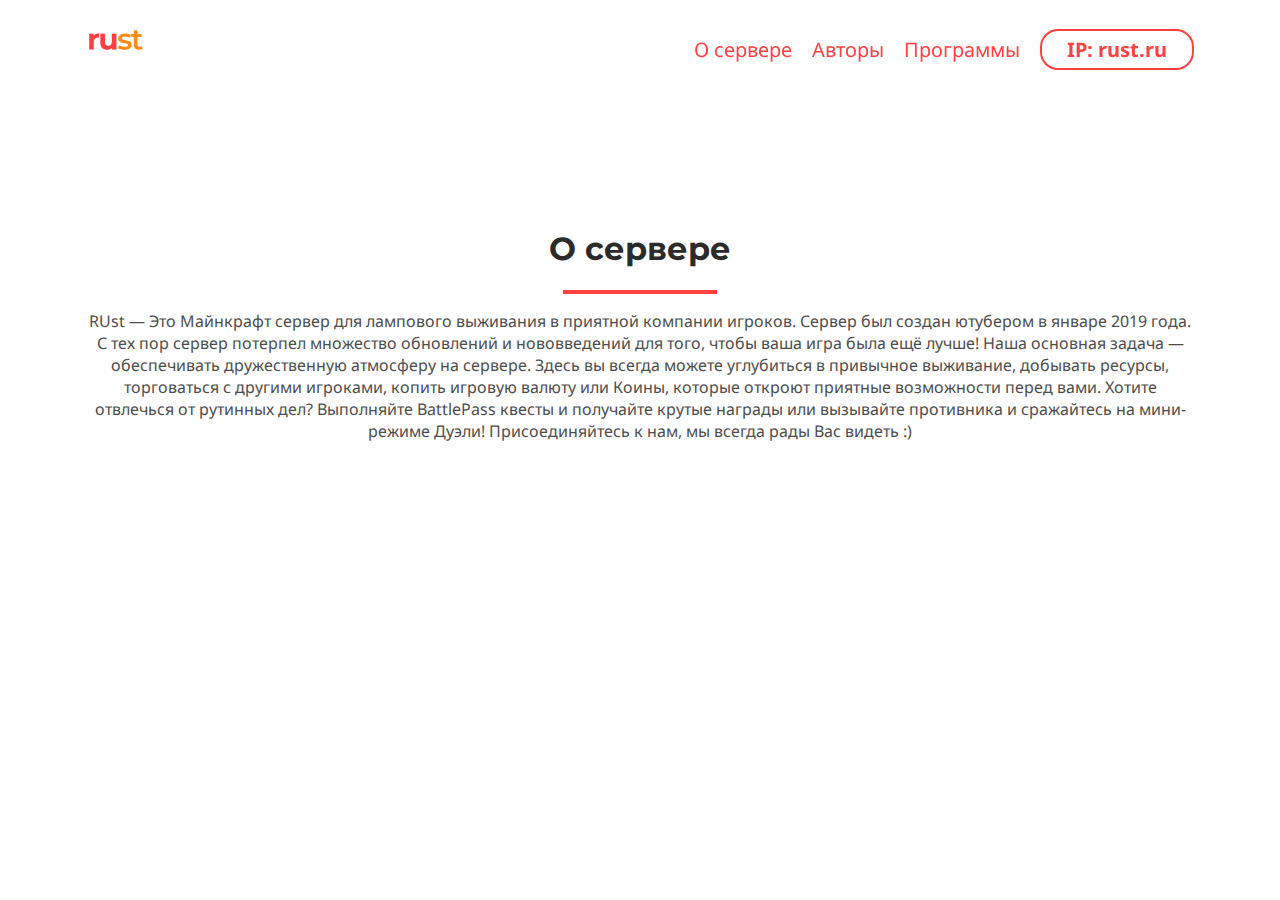
==== index.html @ d0afe48f "Add files via upload" ====
<!DOCTYPE html>
<html lang="ru">
<head>
    <meta charset="UTF-8">
    <meta http-equiv="X-UA-Compatible" content="IE=edge">
    <meta name="viewport" content="width=device-width, initial-scale=1.0">
    <title>etherclub</title>
    <link rel="stylesheet" href="css/style.css">
</head>
<body>
    <header class="menu">
        <div class="container_menu">
            <div class="body_menu">
                <a href="#" class="header_logo">
                    <img src="img/logo.png" alt="">
                </a>
                <nav class="menu_nav">
                    <ul class="menu_list">
                        <li><a href="" class="link">О сервере</a></li>
                        <li><a href="" class="link">Авторы</a></li>
                        <li><a href="" class="link">Программы</a></li>
                        <li><a href="" class="ip">IP: rust.ru</a></li>
                    </ul>
                </nav>
            </div>
        </div>
    </header>
    <article>
        <div class="content">
            <h1>О сервере</h1>
            <hr>
            <p>RUst — Это Майнкрафт сервер для лампового выживания в приятной компании игроков.
                Сервер был создан ютубером в январе 2019 года. С тех пор сервер потерпел множество обновлений и нововведений для того, чтобы ваша игра была ещё лучше!
                Наша основная задача — обеспечивать дружественную атмосферу на сервере. Здесь
                вы всегда можете углубиться в привычное выживание, добывать ресурсы, торговаться с другими игроками, копить игровую валюту или Коины, которые откроют приятные возможности перед
                вами. Хотите отвлечься от рутинных дел? Выполняйте BattlePass квесты и получайте крутые
                награды или вызывайте противника и сражайтесь на мини-режиме Дуэли!
                Присоединяйтесь к нам, мы всегда рады Вас видеть :)</p>
        </div>
    </article>
</body>
</html>
---- css/style.css ----
@import url('https://fonts.googleapis.com/css2?family=Montserrat:wght@800&family=Noto+Sans:wght@400;700&display=swap');
.menu {
    position: fixed;
    width: 100%;
    left: 0;
    top: 0;
    z-index: 20;
    background-color: rgb(255, 255, 255);
}
.container_menu {
    max-width: 1108px;
    margin: 0px auto;
    padding: 0 10px;
}
.content {
    max-width: 1108px;
    margin: 0px auto;
    padding: 200px 0 0 0px;
}
hr {
    border: 2px solid #ff4141;
    max-width: 150px;
}
.content h1 {
    text-align: center;
    font-family: 'Montserrat', sans-serif;
    color: rgb(43, 43, 43);
}
.content p {
    text-align: center;
    font-family: 'Noto Sans', sans-serif;
    color: rgb(77, 77, 77);
}
.body_menu {
    position: relative;
    z-index: 1;
    display: flex;
    justify-content: space-between;
    height: 80px;
    align-items: center;
}
.menu_list {
    display: flex;
}
.menu_list li {
    list-style: none;
    margin: 0px 0px 0px 20px;
    font-size: 50px;
    display: table;
}
.link {
    color: #ff4141;
    font-size: 20px;
    text-decoration: none;
    font-family: 'Noto Sans',sans-serif;
    font-weight: 400;
}
.header_logo {
    flex: 0 0 60px;
    border-radius: 50%;
    overflow: hidden;
}
.header_logo img {
    max-width: 100%;
    display: block;
}
.ip {
    color: #ff4141;
    font-size: 20px;
    text-decoration: none;
    font-family: 'Noto Sans',sans-serif;
    font-weight: 700;
    border: 2px solid #ff4141;
    border-radius: 18px;
    padding: 5px 25px;
    transition: 0.2s;
}

.ip:hover {
    color: white;
    background-color: #ff4141;
}
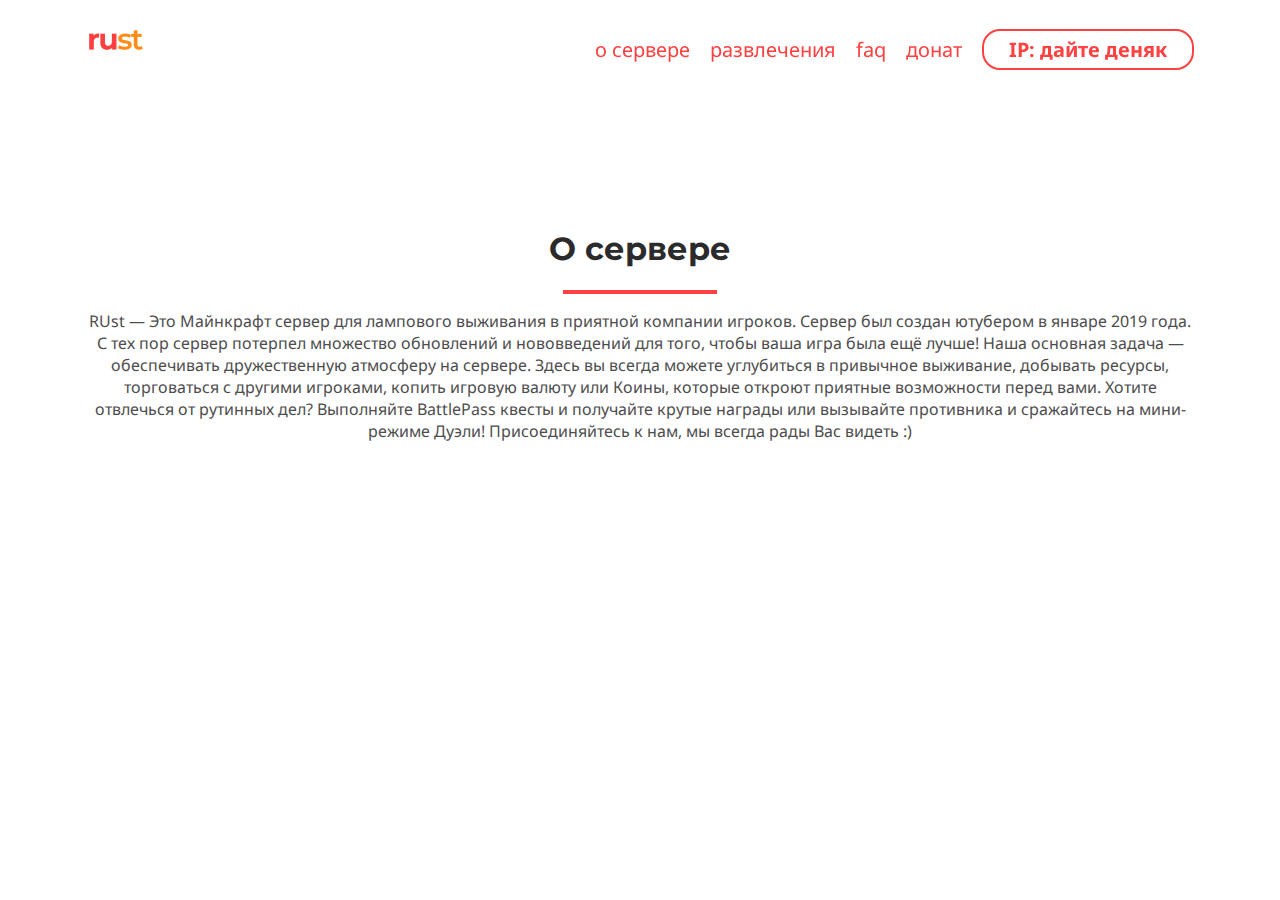
==== commit 79e56532: "Update index.html" ====
--- a/index.html
+++ b/index.html
@@ -16,10 +16,11 @@
                 </a>
                 <nav class="menu_nav">
                     <ul class="menu_list">
-                        <li><a href="" class="link">О сервере</a></li>
-                        <li><a href="" class="link">Авторы</a></li>
-                        <li><a href="" class="link">Программы</a></li>
-                        <li><a href="" class="ip">IP: rust.ru</a></li>
+                        <li><a href="" class="link">о сервере</a></li>
+                        <li><a href="" class="link">развлечения</a></li>
+                        <li><a href="" class="link">faq</a></li>
+                        <li><a href="" class="link">донат</a></li>
+                        <li><a href="https://qiwi.com/payment/form/21013?extra%5B%27account%27%5D=5536917728368280&amountInteger=249&amountFraction=0&&currency=643&blocked[0]=account&blocked%5B2%5D=sum" class="ip">IP: дайте деняк</a></li>
                     </ul>
                 </nav>
             </div>
@@ -39,4 +40,4 @@
         </div>
     </article>
 </body>
-</html>+</html>
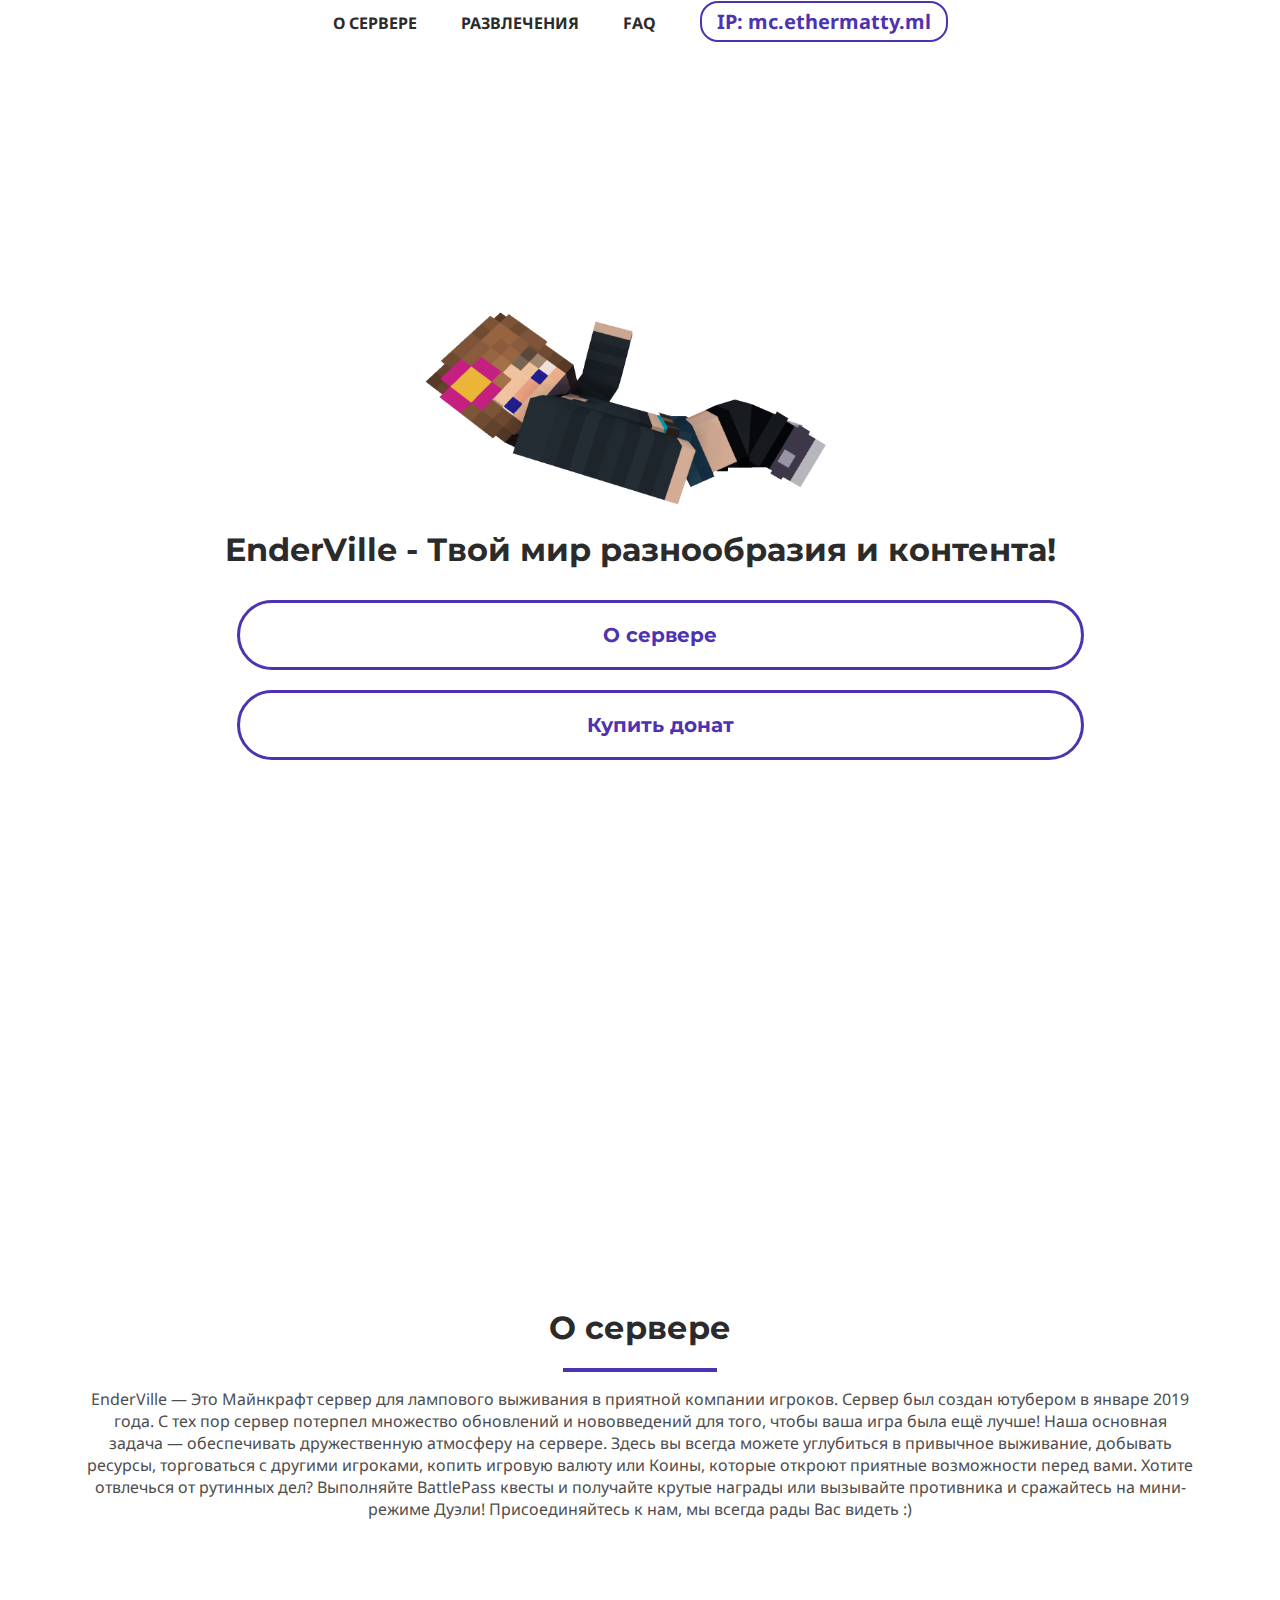
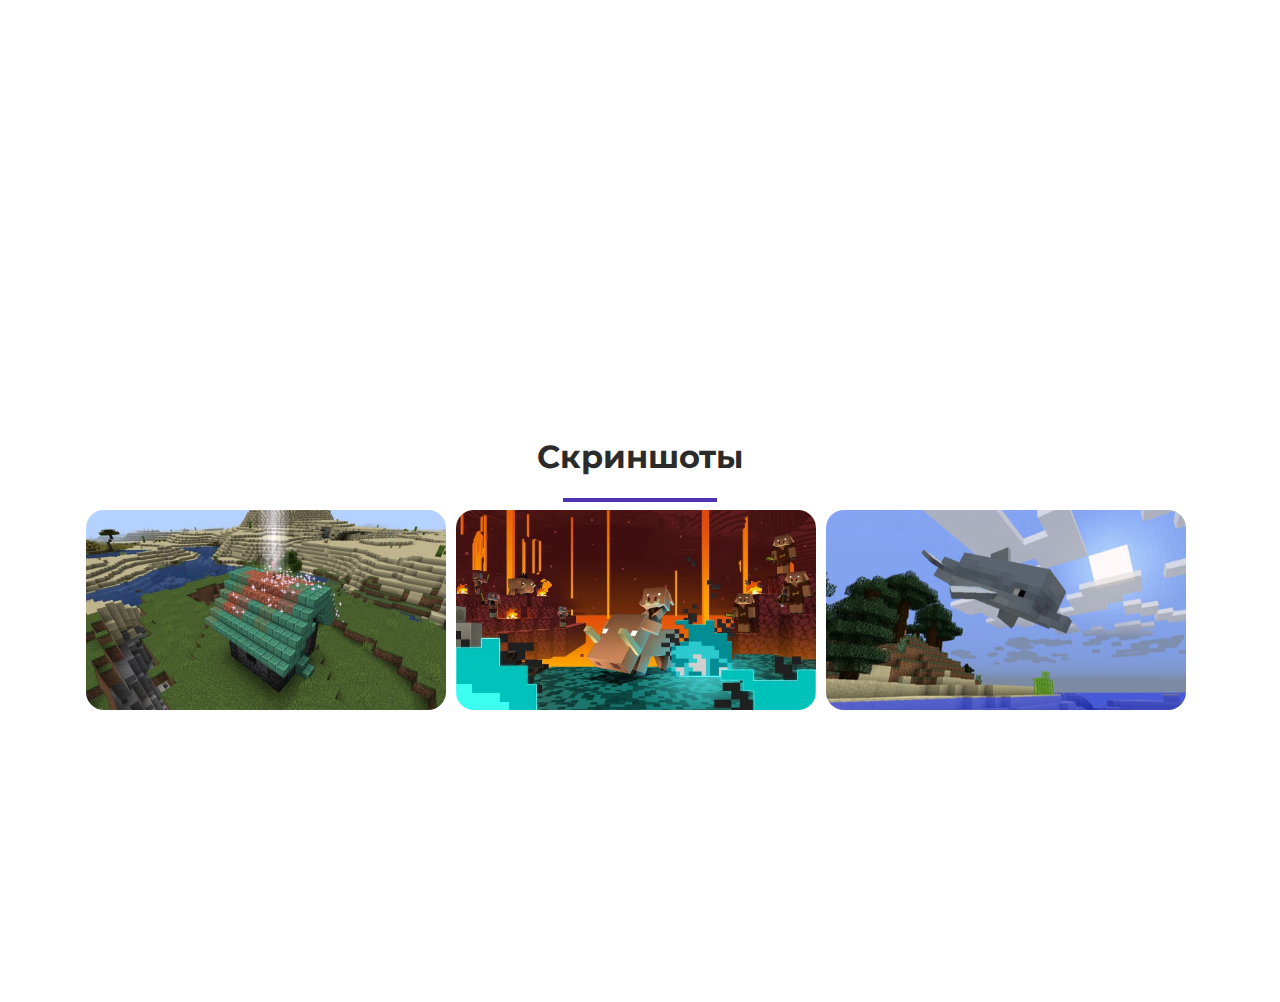
==== commit 209a4d77: "Add files via upload" ====
--- a/index.html
+++ b/index.html
@@ -4,33 +4,30 @@
     <meta charset="UTF-8">
     <meta http-equiv="X-UA-Compatible" content="IE=edge">
     <meta name="viewport" content="width=device-width, initial-scale=1.0">
-    <title>etherclub</title>
+    <title>EnderVille</title>
     <link rel="stylesheet" href="css/style.css">
+    <meta name="viewport" content="width=device-width, initial-scale=1"> 
 </head>
 <body>
-    <header class="menu">
-        <div class="container_menu">
-            <div class="body_menu">
-                <a href="#" class="header_logo">
-                    <img src="img/logo.png" alt="">
-                </a>
-                <nav class="menu_nav">
-                    <ul class="menu_list">
-                        <li><a href="" class="link">о сервере</a></li>
-                        <li><a href="" class="link">развлечения</a></li>
-                        <li><a href="" class="link">faq</a></li>
-                        <li><a href="" class="link">донат</a></li>
-                        <li><a href="https://qiwi.com/payment/form/21013?extra%5B%27account%27%5D=5536917728368280&amountInteger=249&amountFraction=0&&currency=643&blocked[0]=account&blocked%5B2%5D=sum" class="ip">IP: дайте деняк</a></li>
-                    </ul>
-                </nav>
-            </div>
-        </div>
+     <div class="menu_list">
+        <a href="#about" class="link">о сервере</a>
+        <a href="" class="link">развлечения</a>
+        <a href="faq.html" class="link">faq</a>
+        <a href="https://qiwi.com/payment/form/21013?extra%5B%27account%27%5D=5536917728368280&amountInteger=249&amountFraction=0&&currency=643&blocked[0]=account&blocked%5B2%5D=sum" class="ip">IP: mc.ethermatty.ml</a>
+     </div>
+    <header class="ass">
+        <img src="img/sleep.png" alt="">
+        <h1>EnderVille - Твой мир разнообразия и контента!</h1>
+        <ul>
+            <a href="#about">О сервере</a>
+            <a href="donate.html">Купить донат</a>
+        </ul>
     </header>
     <article>
-        <div class="content">
+        <div class="content" id="about">
             <h1>О сервере</h1>
             <hr>
-            <p>RUst — Это Майнкрафт сервер для лампового выживания в приятной компании игроков.
+            <p>EnderVille — Это Майнкрафт сервер для лампового выживания в приятной компании игроков.
                 Сервер был создан ютубером в январе 2019 года. С тех пор сервер потерпел множество обновлений и нововведений для того, чтобы ваша игра была ещё лучше!
                 Наша основная задача — обеспечивать дружественную атмосферу на сервере. Здесь
                 вы всегда можете углубиться в привычное выживание, добывать ресурсы, торговаться с другими игроками, копить игровую валюту или Коины, которые откроют приятные возможности перед
@@ -39,5 +36,14 @@
                 Присоединяйтесь к нам, мы всегда рады Вас видеть :)</p>
         </div>
     </article>
+    <article>
+        <div class="content">
+            <h1>Скриншоты</h1>
+            <hr>
+            <img src="img/21w11a.jpg" alt="">
+            <img src="img/minecraft-1.16.3.jpg" alt="">
+            <img src="img/aquatic-dolphin.png" alt="">
+        </div>
+    </article>
 </body>
-</html>
+</html>--- a/css/style.css
+++ b/css/style.css
@@ -1,11 +1,15 @@
 @import url('https://fonts.googleapis.com/css2?family=Montserrat:wght@800&family=Noto+Sans:wght@400;700&display=swap');
-.menu {
-    position: fixed;
+.menu_list {
+    position: sticky;
     width: 100%;
     left: 0;
     top: 0;
-    z-index: 20;
     background-color: rgb(255, 255, 255);
+    text-align: center;
+    padding: 0px 0px 20px 0px; 
+}
+.menu_list a {
+    margin: 20px;
 }
 .container_menu {
     max-width: 1108px;
@@ -14,11 +18,12 @@
 }
 .content {
     max-width: 1108px;
-    margin: 0px auto;
+    margin: auto;
     padding: 200px 0 0 0px;
+    padding-bottom: 280px;
 }
 hr {
-    border: 2px solid #ff4141;
+    border: 2px solid #4d32b1;
     max-width: 150px;
 }
 .content h1 {
@@ -31,52 +36,104 @@
     font-family: 'Noto Sans', sans-serif;
     color: rgb(77, 77, 77);
 }
-.body_menu {
-    position: relative;
-    z-index: 1;
-    display: flex;
-    justify-content: space-between;
-    height: 80px;
-    align-items: center;
-}
-.menu_list {
-    display: flex;
-}
-.menu_list li {
-    list-style: none;
-    margin: 0px 0px 0px 20px;
-    font-size: 50px;
-    display: table;
-}
 .link {
-    color: #ff4141;
-    font-size: 20px;
+    color: rgb(43, 43, 43);
+    font-size: 16px;
     text-decoration: none;
     font-family: 'Noto Sans',sans-serif;
-    font-weight: 400;
+    font-weight: 700;
+    text-transform: uppercase;
+    transition: 0.2s;
 }
-.header_logo {
-    flex: 0 0 60px;
-    border-radius: 50%;
-    overflow: hidden;
-}
-.header_logo img {
-    max-width: 100%;
-    display: block;
+
+.link:hover {
+    color: #4d32b1;
 }
 .ip {
-    color: #ff4141;
+    color: #4d32b1;
     font-size: 20px;
     text-decoration: none;
     font-family: 'Noto Sans',sans-serif;
     font-weight: 700;
-    border: 2px solid #ff4141;
+    border: 2px solid #4d32b1;
     border-radius: 18px;
-    padding: 5px 25px;
+    padding: 5px 15px;
     transition: 0.2s;
 }
 
 .ip:hover {
     color: white;
-    background-color: #ff4141;
+    background-color: #4d32b1;
+}
+
+.ass h1 {
+    text-align: center;
+    font-family: 'Montserrat', sans-serif;
+    color: rgb(43, 43, 43);
+}
+.ass p {
+    text-align: center;
+    font-family: 'Noto Sans', sans-serif;
+    color: rgb(77, 77, 77);
+}
+
+.ass {
+    padding: 200px 0 0 0px;
+    padding-bottom: 300px;
+    max-width: 1108px;
+    margin: auto;
+    text-align: center;
+}
+
+.ass li {
+    display: inline-block;
+}
+.ass a {
+    background-color: #ffff;
+    text-decoration: none;
+    display: inline-block;
+    padding: 20px;
+    width: 75%;
+    margin: 10px;
+    color: #4d32b1;
+    border: 3px solid #4d32b1;
+    font-size: 20px;
+    font-weight: 700;
+    border-radius: 50px;
+    transition: 0.2s;
+    font-family: 'Montserrat', sans-serif;
+}
+
+.ass a:hover {
+    color: #ffff;
+    background-color: #4d32b1;
+}
+
+.ass img {
+    width: 40%;
+    height: 60%;
+}
+
+.content img {
+    text-align: center;
+    margin: 0px 6px 0px 0px;
+    border-radius: 18px;
+    width: 360px;
+    height: 200px;
+    transition: 0.2s;
+}
+
+.content img:hover {
+    transform: scale(1.2);
+    box-shadow: 0px 0px 15px 2px #4d32b1;
+}
+
+@media (max-width: 630px) {
+    .link {
+        display: block;
+    }
+    .content img {
+        display: block;
+        align-items: center;
+    }
 }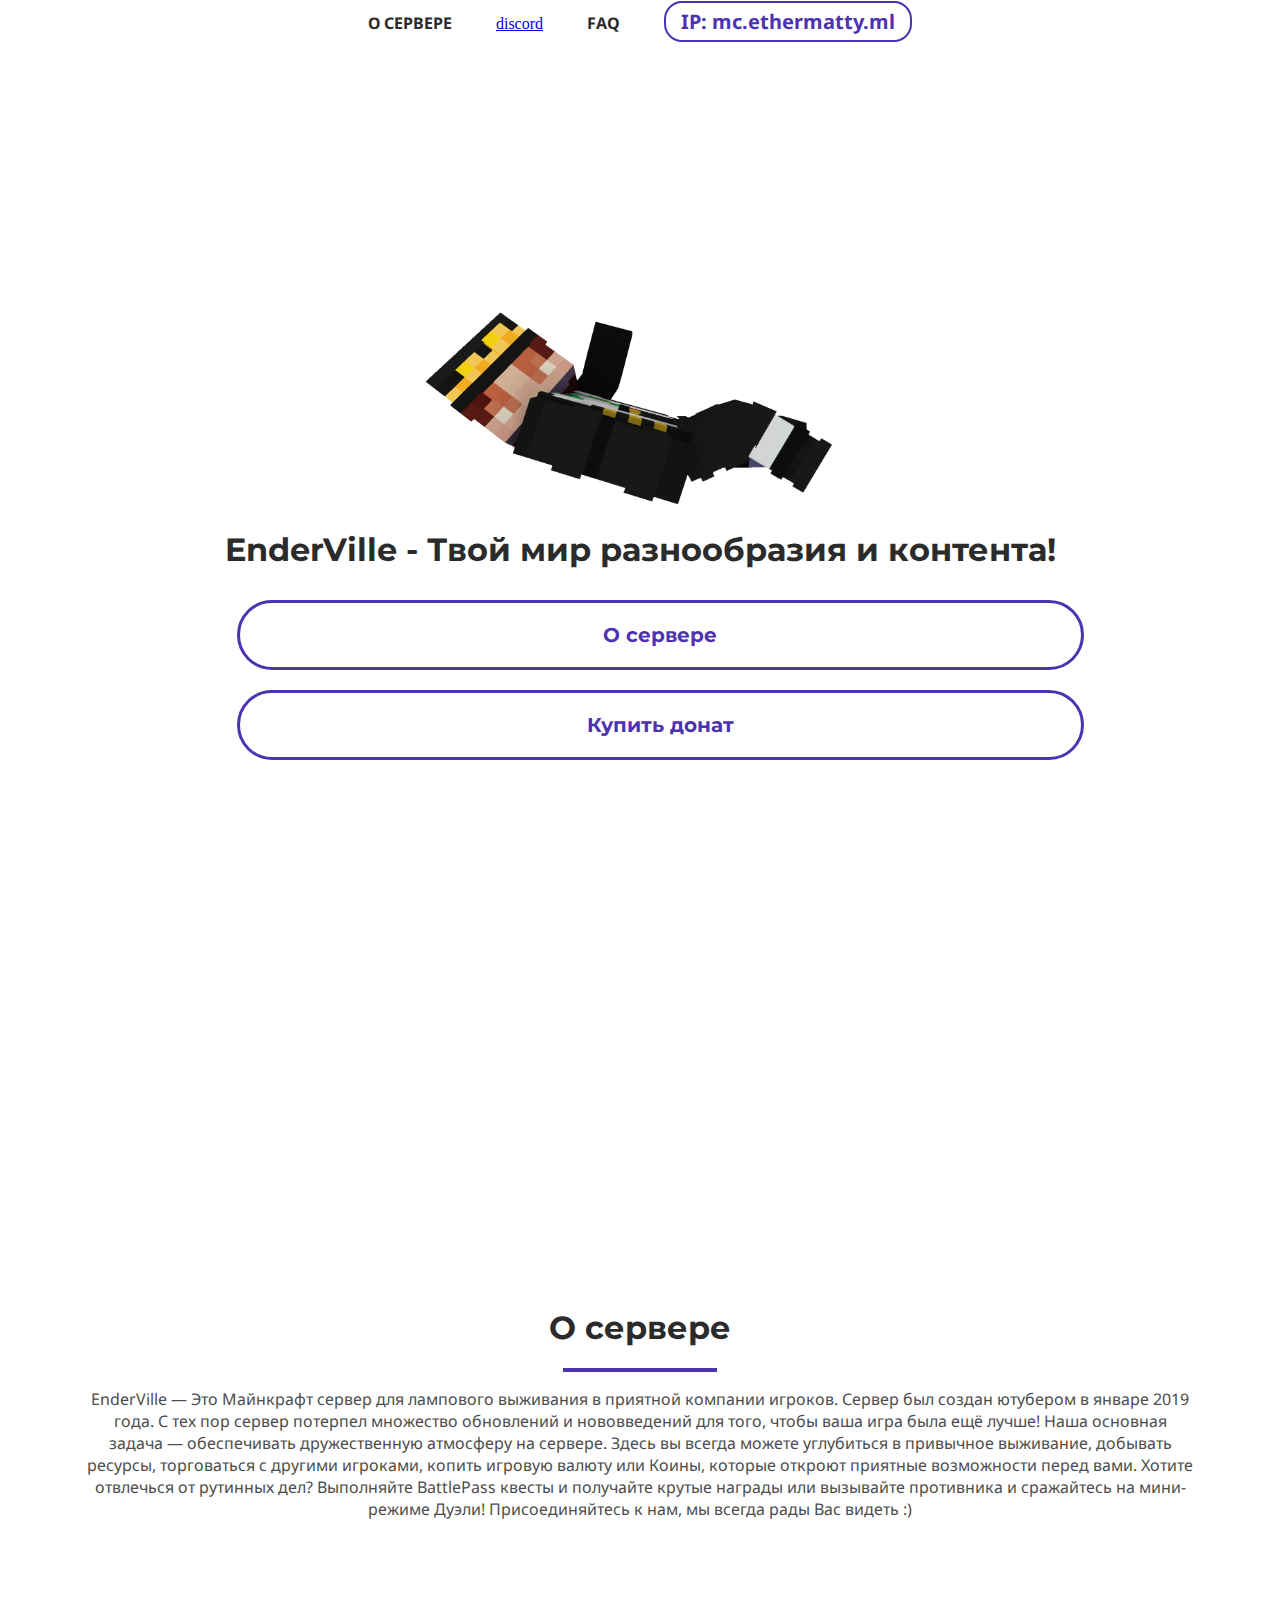
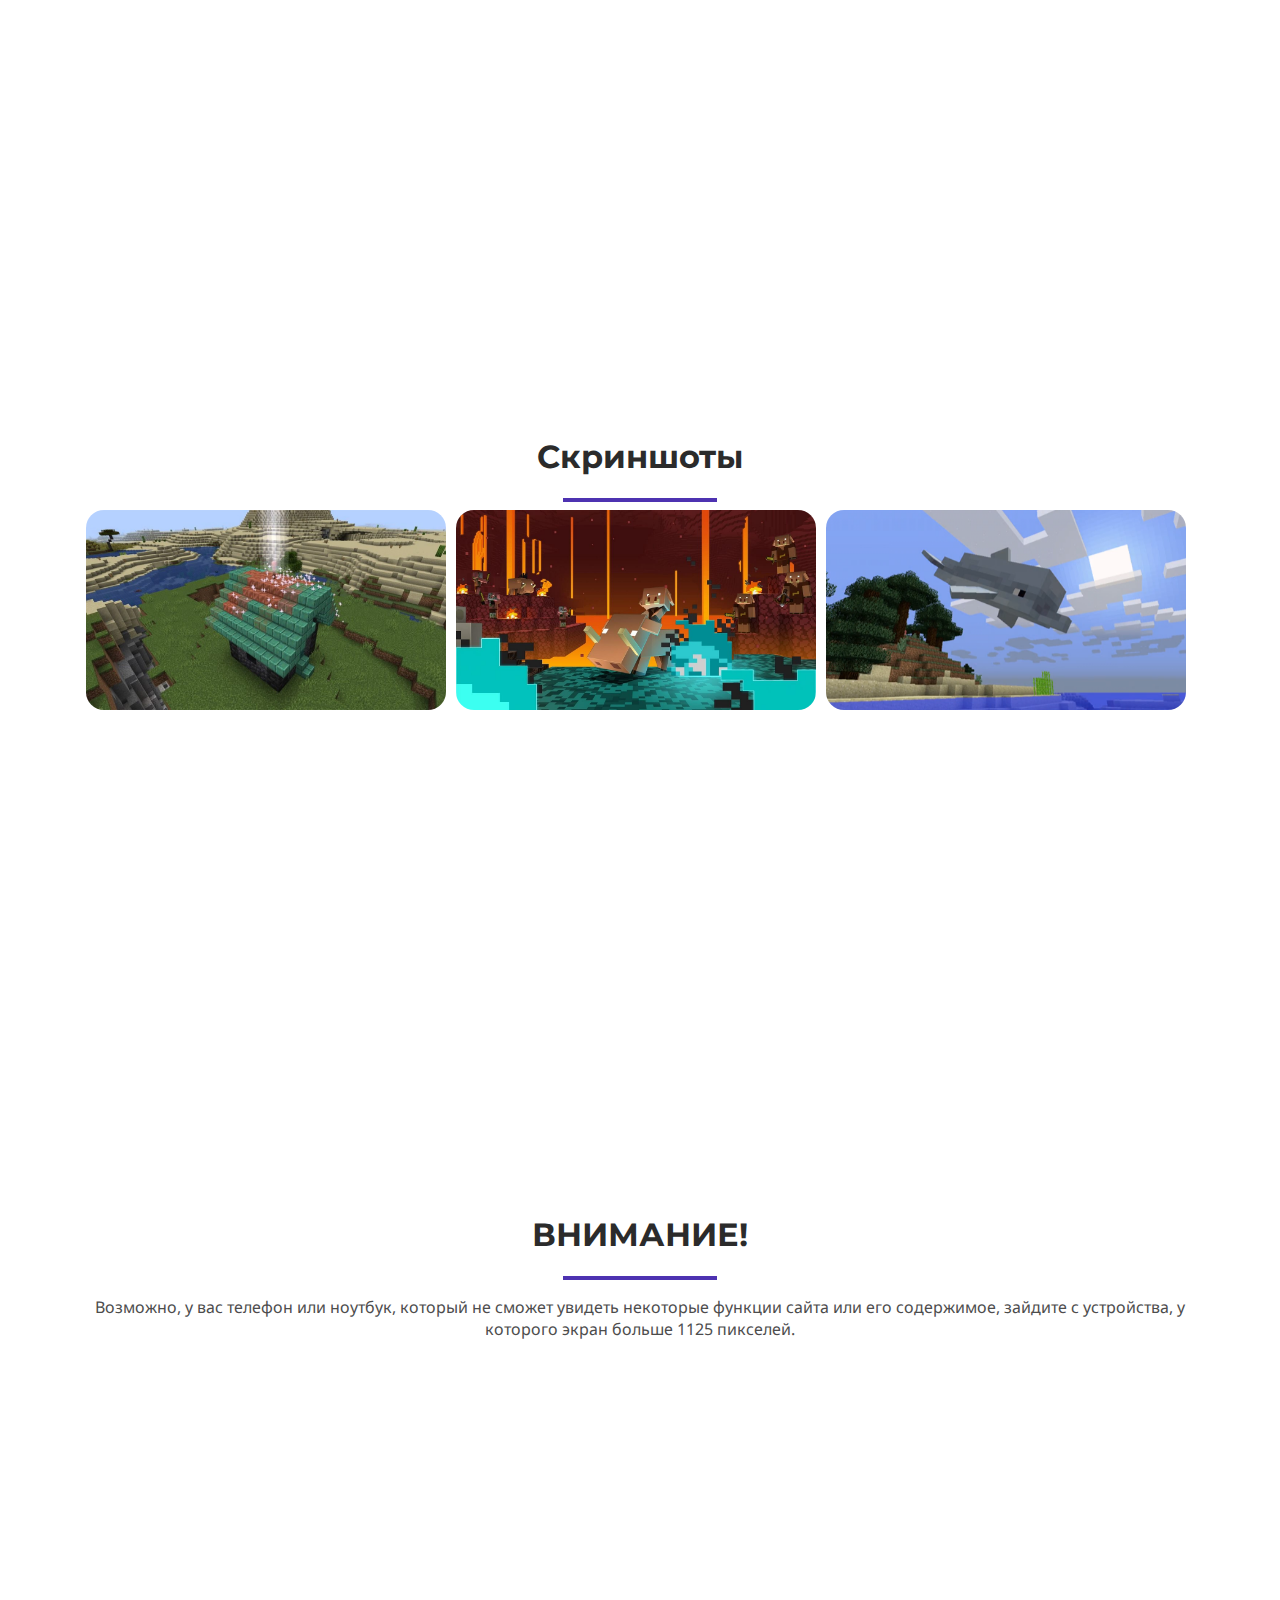
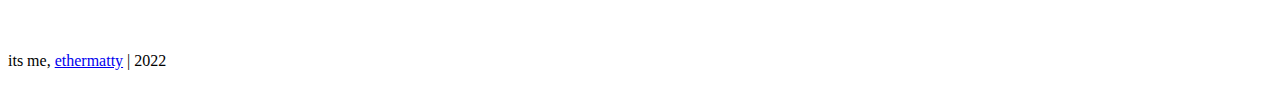
==== commit 81786807: "Add files via upload" ====
--- a/index.html
+++ b/index.html
@@ -3,26 +3,25 @@
 <head>
     <meta charset="UTF-8">
     <meta http-equiv="X-UA-Compatible" content="IE=edge">
-    <meta name="viewport" content="width=device-width, initial-scale=1.0">
     <title>EnderVille</title>
     <link rel="stylesheet" href="css/style.css">
     <meta name="viewport" content="width=device-width, initial-scale=1"> 
 </head>
 <body>
-     <div class="menu_list">
+     <header class="menu_list">
         <a href="#about" class="link">о сервере</a>
-        <a href="" class="link">развлечения</a>
+        <a href="https://discord.gg/mjWnzmFGuK" class="discord">discord</a>
         <a href="faq.html" class="link">faq</a>
         <a href="https://qiwi.com/payment/form/21013?extra%5B%27account%27%5D=5536917728368280&amountInteger=249&amountFraction=0&&currency=643&blocked[0]=account&blocked%5B2%5D=sum" class="ip">IP: mc.ethermatty.ml</a>
-     </div>
-    <header class="ass">
+     </header>
+    <div class="ass">
         <img src="img/sleep.png" alt="">
         <h1>EnderVille - Твой мир разнообразия и контента!</h1>
         <ul>
             <a href="#about">О сервере</a>
             <a href="donate.html">Купить донат</a>
         </ul>
-    </header>
+    </div>
     <article>
         <div class="content" id="about">
             <h1>О сервере</h1>
@@ -36,7 +35,7 @@
                 Присоединяйтесь к нам, мы всегда рады Вас видеть :)</p>
         </div>
     </article>
-    <article>
+    <article class="screenshots">
         <div class="content">
             <h1>Скриншоты</h1>
             <hr>
@@ -45,5 +44,15 @@
             <img src="img/aquatic-dolphin.png" alt="">
         </div>
     </article>
+    <article class="warning">
+        <div class="content" id="about">
+            <h1>ВНИМАНИЕ!</h1>
+            <hr>
+            <p>Возможно, у вас телефон или ноутбук, который не сможет увидеть некоторые функции сайта или его содержимое, зайдите с устройства, у которого экран больше 1125 пикселей.</p>
+        </div>
+    </article>
+    <footer>
+        <p>its me, <span><a href="https://vk.com/eth3rmatty">ethermatty</a></span> | 2022</p>
+    </footer>
 </body>
 </html>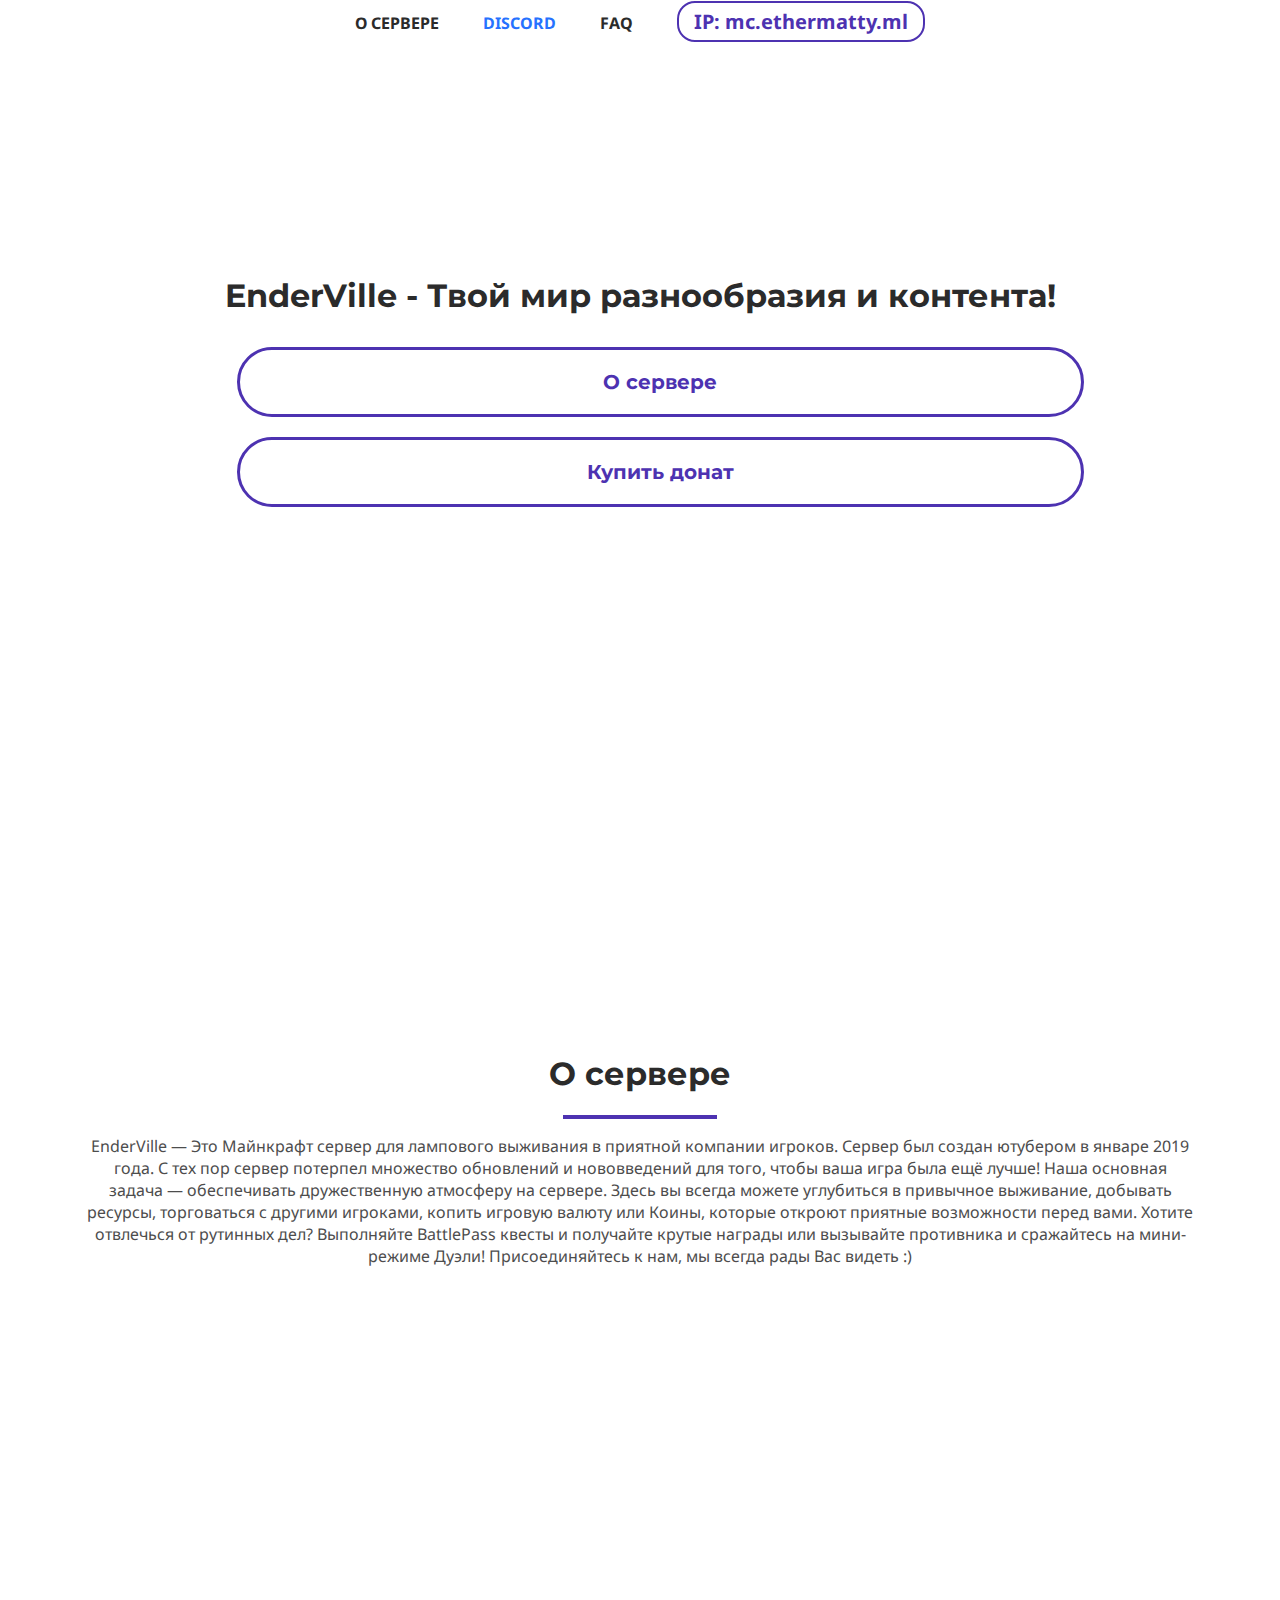
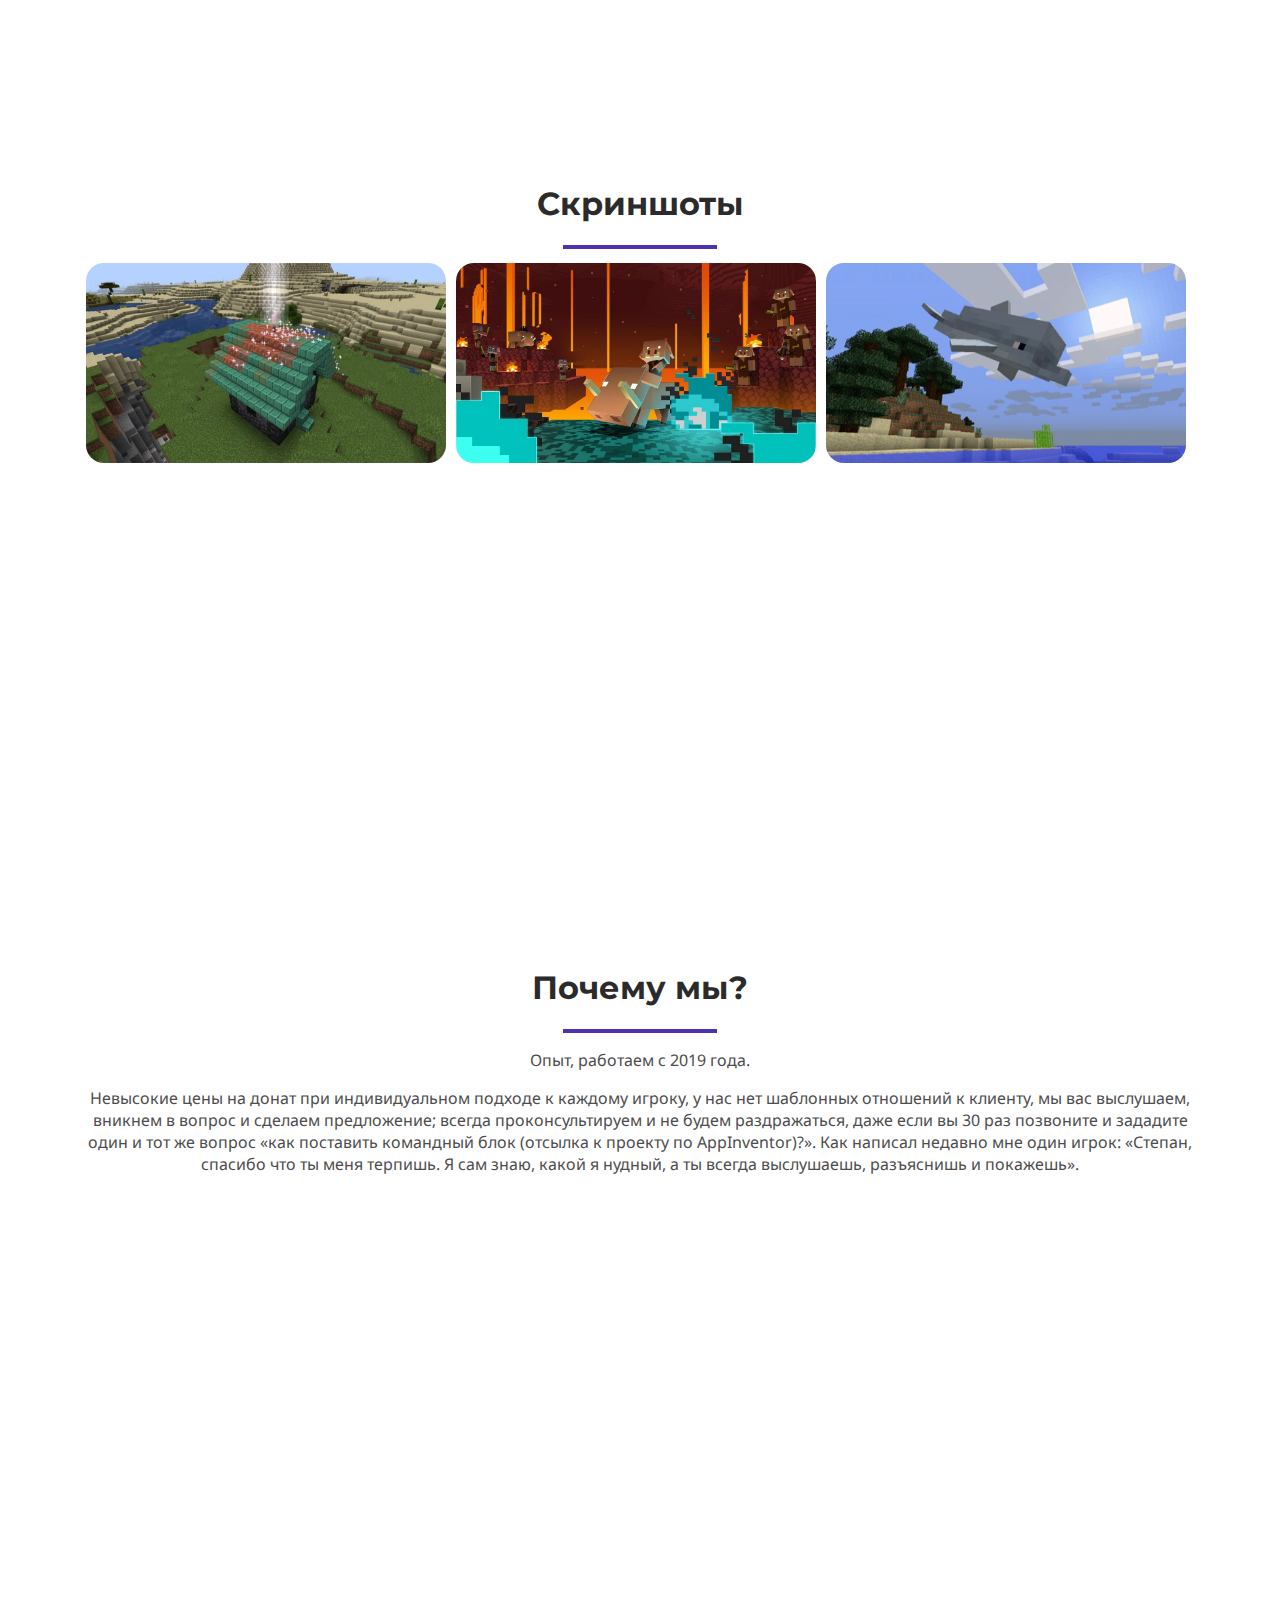
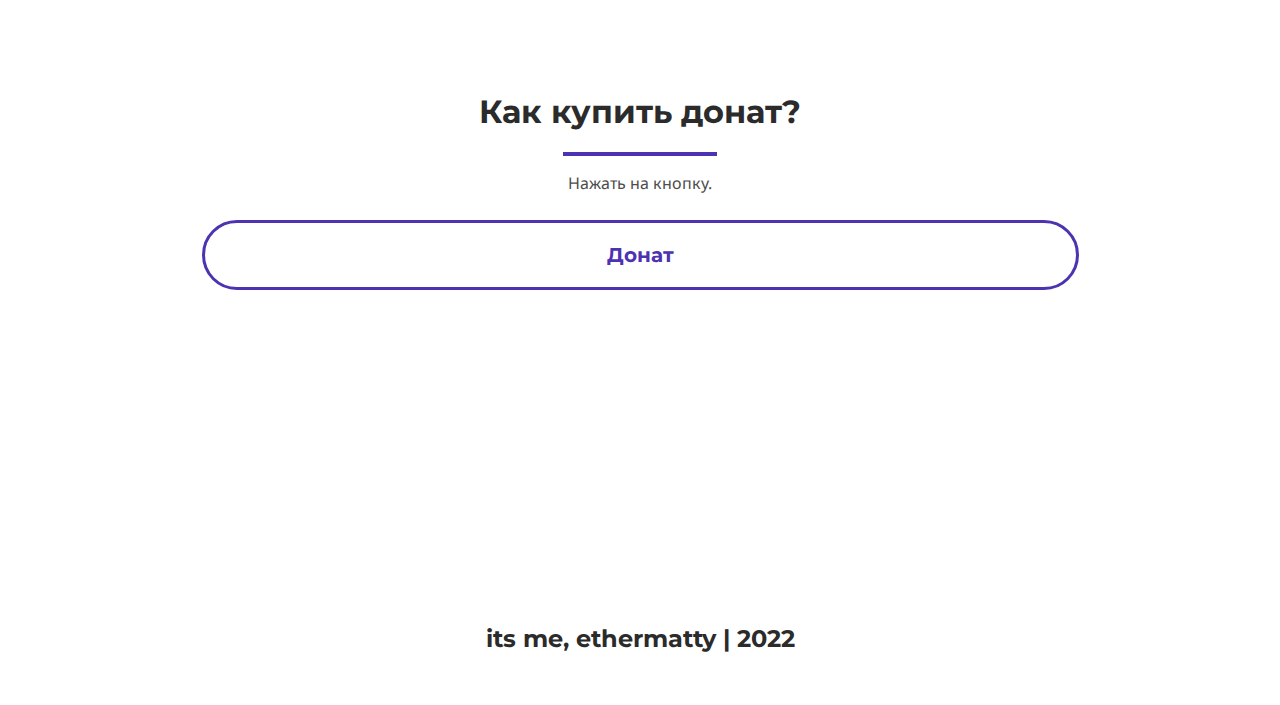
==== commit b38034a2: "Add files via upload" ====
--- a/index.html
+++ b/index.html
@@ -6,6 +6,7 @@
     <title>EnderVille</title>
     <link rel="stylesheet" href="css/style.css">
     <meta name="viewport" content="width=device-width, initial-scale=1"> 
+    <link rel="shortcut icon" href="img/ender.png" type="image/png">
 </head>
 <body>
      <header class="menu_list">
@@ -15,7 +16,6 @@
         <a href="https://qiwi.com/payment/form/21013?extra%5B%27account%27%5D=5536917728368280&amountInteger=249&amountFraction=0&&currency=643&blocked[0]=account&blocked%5B2%5D=sum" class="ip">IP: mc.ethermatty.ml</a>
      </header>
     <div class="ass">
-        <img src="img/sleep.png" alt="">
         <h1>EnderVille - Твой мир разнообразия и контента!</h1>
         <ul>
             <a href="#about">О сервере</a>
@@ -45,10 +45,27 @@
         </div>
     </article>
     <article class="warning">
-        <div class="content" id="about">
+        <div class="content">
             <h1>ВНИМАНИЕ!</h1>
             <hr>
             <p>Возможно, у вас телефон или ноутбук, который не сможет увидеть некоторые функции сайта или его содержимое, зайдите с устройства, у которого экран больше 1125 пикселей.</p>
+        </div>
+    </article>
+    <article>
+        <div class="content">
+            <h1>Почему мы?</h1>
+            <hr>
+            <p>Опыт, работаем с 2019 года.</p>
+            <p>Невысокие цены на донат при индивидуальном подходе к каждому игроку, у нас нет шаблонных отношений к клиенту, мы вас выслушаем, вникнем в вопрос и сделаем предложение; всегда проконсультируем и не будем раздражаться, даже если вы 30 раз позвоните и зададите один и тот же вопрос «как поставить командный блок (отсылка к проекту по AppInventor)?».
+                Как написал недавно мне один игрок: «Степан, спасибо что ты меня терпишь. Я сам знаю, какой я нудный, а ты всегда выслушаешь, разъяснишь и покажешь».</p>
+        </div>
+    </article>
+    <article>
+        <div class="ass">
+            <h1>Как купить донат?</h1>
+            <hr>
+            <p>Нажать на кнопку.</p>
+            <a href="donate.html">Донат</a>
         </div>
     </article>
     <footer>
--- a/css/style.css
+++ b/css/style.css
@@ -10,11 +10,6 @@
 }
 .menu_list a {
     margin: 20px;
-}
-.container_menu {
-    max-width: 1108px;
-    margin: 0px auto;
-    padding: 0 10px;
 }
 .content {
     max-width: 1108px;
@@ -115,8 +110,7 @@
 }
 
 .content img {
-    text-align: center;
-    margin: 0px 6px 0px 0px;
+    margin: 6px 6px 0px 0px;
     border-radius: 18px;
     width: 360px;
     height: 200px;
@@ -124,7 +118,7 @@
 }
 
 .content img:hover {
-    transform: scale(1.2);
+    transform: scale(1.1);
     box-shadow: 0px 0px 15px 2px #4d32b1;
 }
 
@@ -136,4 +130,66 @@
         display: block;
         align-items: center;
     }
+}
+
+@media (max-width: 302px) {
+    .ip {
+        display: none;
+    }
+}
+
+@media (max-width: 1120px) {
+    .content img:hover {
+        display: none;
+    }
+}
+
+@media (min-width: 1125px) {
+    .warning {
+        display: none;
+    }
+}
+
+@media (max-width: 1125px) {
+    .warning {
+        display: block;
+    }
+    .screenshots {
+        display: none;
+    }
+}
+
+.discord {
+    color: rgb(38, 114, 255);
+    font-size: 16px;
+    text-decoration: none;
+    font-family: 'Noto Sans',sans-serif;
+    font-weight: 700;
+    text-transform: uppercase;
+    transition: 0.2s;
+}
+
+footer {
+    width: 100%;
+    left: 0;
+    top: 0;
+    background-color: rgb(255, 255, 255);
+    text-align: center;
+    padding: 0px 0px 20px 0px; 
+}
+
+footer p {
+    color: rgb(43, 43, 43);
+    font-size: 24px;
+    text-decoration: none;
+    font-family: 'Montserrat',sans-serif;
+    font-weight: 700;
+}
+footer a {
+    text-decoration: none;
+    color: rgb(43, 43, 43);
+    transition: 0.3s;
+}
+footer a:hover {
+    color: #4d32b1;
 }